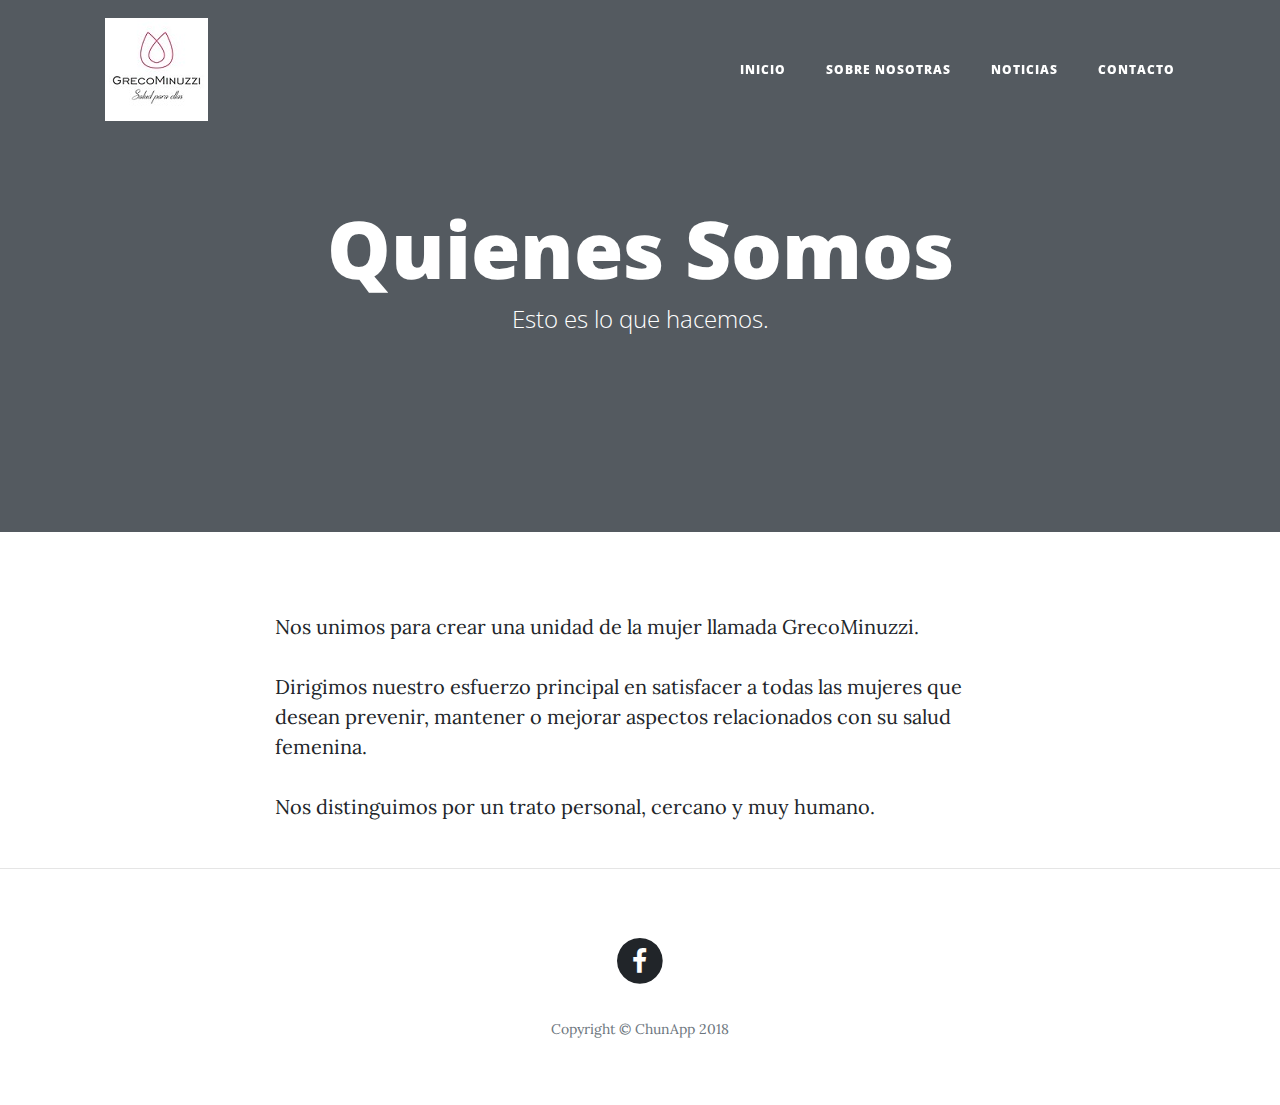
==== about.html @ c29d68e0 "commit inicial" ====
<!DOCTYPE html>
<html lang="en">

  <head>

    <meta charset="utf-8">
    <meta name="viewport" content="width=device-width, initial-scale=1, shrink-to-fit=no">
    <meta name="description" content="">
    <meta name="author" content="">

    <title>Greco Minuzzi</title>

    <link rel="icon" type="image/x-icon" href="img/greco-minuzzi-2-icono-size32.png">

    <!-- Bootstrap core CSS -->
    <link href="vendor/bootstrap/css/bootstrap.min.css" rel="stylesheet">

    <!-- Custom fonts for this template -->
    <link href="vendor/font-awesome/css/font-awesome.min.css" rel="stylesheet" type="text/css">
    <link href='https://fonts.googleapis.com/css?family=Lora:400,700,400italic,700italic' rel='stylesheet' type='text/css'>
    <link href='https://fonts.googleapis.com/css?family=Open+Sans:300italic,400italic,600italic,700italic,800italic,400,300,600,700,800' rel='stylesheet' type='text/css'>

    <!-- Custom styles for this template -->
    <!--<link href="css/clean-blog.min.css" rel="stylesheet">-->
    <link href="css/clean-blog.css" rel="stylesheet">

  </head>

  <body>

    <!-- Navigation -->
    <nav class="navbar navbar-expand-lg navbar-light fixed-top" id="mainNav">
      <div class="container">
        <a class="navbar-brand" href="index.html">
          <img class=“img-fluid" src='img/logo-chico.jpg'>
        </a>
        <button class="navbar-toggler navbar-toggler-right" type="button" data-toggle="collapse" data-target="#navbarResponsive" aria-controls="navbarResponsive" aria-expanded="false" aria-label="Toggle navigation">
          Menu
          <i class="fa fa-bars"></i>
        </button>
        <div class="collapse navbar-collapse" id="navbarResponsive">
          <ul class="navbar-nav ml-auto">
            <li class="nav-item">
              <a class="nav-link" href="index.html">Inicio</a>
            </li>
            <li class="nav-item">
              <a class="nav-link" href="about.html">Sobre Nosotras</a>
            </li>
            <li class="nav-item">
              <a class="nav-link" href="post.html">Noticias</a>
            </li>
            <li class="nav-item">
              <a class="nav-link" href="contact.html">Contacto</a>
            </li>
          </ul>
        </div>
      </div>
    </nav>

    <!-- Page Header -->
    <header class="masthead" style="background-image: url('img/about-bg.jpg')">
      <div class="overlay"></div>
      <div class="container">
        <div class="row">
          <div class="col-lg-8 col-md-10 mx-auto">
            <div class="page-heading">
              <h1>Quienes Somos</h1>
              <span class="subheading">Esto es lo que hacemos.</span>
            </div>
          </div>
        </div>
      </div>
    </header>

    <!-- Main Content -->
    <div class="container">
      <div class="row">
        <div class="col-lg-8 col-md-10 mx-auto">
          <p>Nos unimos para crear una unidad de la mujer llamada GrecoMinuzzi.</p>
          <p>Dirigimos nuestro esfuerzo principal en satisfacer a todas las mujeres que desean prevenir, mantener o mejorar aspectos relacionados con su salud femenina.</p>
          <p>Nos distinguimos por un trato personal, cercano y muy humano.</p>        
        </div>
      </div>
    </div>

    <hr>

    <!-- Footer -->
    <footer>
      <div class="container">
        <div class="row">
          <div class="col-lg-8 col-md-10 mx-auto">
            <ul class="list-inline text-center">
              <!--<li class="list-inline-item">
                <a href="#">
                  <span class="fa-stack fa-lg">
                    <i class="fa fa-circle fa-stack-2x"></i>
                    <i class="fa fa-twitter fa-stack-1x fa-inverse"></i>
                  </span>
                </a>
              </li>-->
              <li class="list-inline-item">
                <a href="https://www.facebook.com/grecominuzzisalud/" target="_blank">
                  <span class="fa-stack fa-lg">
                    <i class="fa fa-circle fa-stack-2x"></i>
                    <i class="fa fa-facebook fa-stack-1x fa-inverse"></i>
                  </span>
                </a>
              </li>
              <!--<li class="list-inline-item">
                <a href="#">
                  <span class="fa-stack fa-lg">
                    <i class="fa fa-circle fa-stack-2x"></i>
                    <i class="fa fa-github fa-stack-1x fa-inverse"></i>
                  </span>
                </a>
              </li>-->
            </ul>
            <p class="copyright text-muted">Copyright &copy; ChunApp 2018</p>
          </div>
        </div>
      </div>
    </footer>

    <!-- Bootstrap core JavaScript -->
    <script src="vendor/jquery/jquery.min.js"></script>
    <script src="vendor/bootstrap/js/bootstrap.bundle.min.js"></script>

    <!-- Custom scripts for this template -->
    <script src="js/clean-blog.min.js"></script>

  </body>

</html>
---- css/clean-blog.min.css ----
body{font-size:20px;color:#212529;font-family:Lora,'Times New Roman',serif}p{line-height:1.5;margin:30px 0}p a{text-decoration:underline}h1,h2,h3,h4,h5,h6{font-weight:800;font-family:'Open Sans','Helvetica Neue',Helvetica,Arial,sans-serif}a{color:#212529;-webkit-transition:all .2s;-moz-transition:all .2s;transition:all .2s}a:focus,a:hover{color:#0085a1}blockquote{font-style:italic;color:#868e96}.section-heading{font-size:36px;font-weight:700;margin-top:60px}.caption{font-size:14px;font-style:italic;display:block;margin:0;padding:10px;text-align:center;border-bottom-right-radius:5px;border-bottom-left-radius:5px}::-moz-selection{color:#fff;background:#0085a1;text-shadow:none}::selection{color:#fff;background:#0085a1;text-shadow:none}img::selection{color:#fff;background:0 0}img::-moz-selection{color:#fff;background:0 0}#mainNav{position:absolute;border-bottom:1px solid #e9ecef;background-color:#fff;font-family:'Open Sans','Helvetica Neue',Helvetica,Arial,sans-serif}#mainNav .navbar-brand{font-weight:800;color:#343a40}#mainNav .navbar-toggler{font-size:12px;font-weight:800;padding:13px;text-transform:uppercase;color:#343a40}#mainNav .navbar-nav>li.nav-item>a{font-size:12px;font-weight:800;letter-spacing:1px;text-transform:uppercase}@media only screen and (min-width:992px){#mainNav{border-bottom:1px solid transparent;background:0 0}#mainNav .navbar-brand{padding:10px 20px;color:#fff}#mainNav .navbar-brand:focus,#mainNav .navbar-brand:hover{color:rgba(255,255,255,.8)}#mainNav .navbar-nav>li.nav-item>a{padding:10px 20px;color:#fff}#mainNav .navbar-nav>li.nav-item>a:focus,#mainNav .navbar-nav>li.nav-item>a:hover{color:rgba(255,255,255,.8)}}@media only screen and (min-width:992px){#mainNav{-webkit-transition:background-color .2s;-moz-transition:background-color .2s;transition:background-color .2s;-webkit-transform:translate3d(0,0,0);-moz-transform:translate3d(0,0,0);-ms-transform:translate3d(0,0,0);-o-transform:translate3d(0,0,0);transform:translate3d(0,0,0);-webkit-backface-visibility:hidden}#mainNav.is-fixed{position:fixed;top:-67px;-webkit-transition:-webkit-transform .2s;-moz-transition:-moz-transform .2s;transition:transform .2s;border-bottom:1px solid #fff;background-color:rgba(255,255,255,.9)}#mainNav.is-fixed .navbar-brand{color:#212529}#mainNav.is-fixed .navbar-brand:focus,#mainNav.is-fixed .navbar-brand:hover{color:#0085a1}#mainNav.is-fixed .navbar-nav>li.nav-item>a{color:#212529}#mainNav.is-fixed .navbar-nav>li.nav-item>a:focus,#mainNav.is-fixed .navbar-nav>li.nav-item>a:hover{color:#0085a1}#mainNav.is-visible{-webkit-transform:translate3d(0,100%,0);-moz-transform:translate3d(0,100%,0);-ms-transform:translate3d(0,100%,0);-o-transform:translate3d(0,100%,0);transform:translate3d(0,100%,0)}}header.masthead{margin-bottom:50px;background:no-repeat center center;background-color:#868e96;background-attachment:scroll;position:relative;-webkit-background-size:cover;-moz-background-size:cover;-o-background-size:cover;background-size:cover}header.masthead .overlay{position:absolute;top:0;left:0;height:100%;width:100%;background-color:#212529;opacity:.5}header.masthead .page-heading,header.masthead .post-heading,header.masthead .site-heading{padding:200px 0 150px;color:#fff}@media only screen and (min-width:768px){header.masthead .page-heading,header.masthead .post-heading,header.masthead .site-heading{padding:200px 0}}header.masthead .page-heading,header.masthead .site-heading{text-align:center}header.masthead .page-heading h1,header.masthead .site-heading h1{font-size:50px;margin-top:0}header.masthead .page-heading .subheading,header.masthead .site-heading .subheading{font-size:24px;font-weight:300;line-height:1.1;display:block;margin:10px 0 0;font-family:'Open Sans','Helvetica Neue',Helvetica,Arial,sans-serif}@media only screen and (min-width:768px){header.masthead .page-heading h1,header.masthead .site-heading h1{font-size:80px}}header.masthead .post-heading h1{font-size:35px}header.masthead .post-heading .meta,header.masthead .post-heading .subheading{line-height:1.1;display:block}header.masthead .post-heading .subheading{font-size:24px;font-weight:600;margin:10px 0 30px;font-family:'Open Sans','Helvetica Neue',Helvetica,Arial,sans-serif}header.masthead .post-heading .meta{font-size:20px;font-weight:300;font-style:italic;font-family:Lora,'Times New Roman',serif}header.masthead .post-heading .meta a{color:#fff}@media only screen and (min-width:768px){header.masthead .post-heading h1{font-size:55px}header.masthead .post-heading .subheading{font-size:30px}}.post-preview>a{color:#212529}.post-preview>a:focus,.post-preview>a:hover{text-decoration:none;color:#0085a1}.post-preview>a>.post-title{font-size:30px;margin-top:30px;margin-bottom:10px}.post-preview>a>.post-subtitle{font-weight:300;margin:0 0 10px}.post-preview>.post-meta{font-size:18px;font-style:italic;margin-top:0;color:#868e96}.post-preview>.post-meta>a{text-decoration:none;color:#212529}.post-preview>.post-meta>a:focus,.post-preview>.post-meta>a:hover{text-decoration:underline;color:#0085a1}@media only screen and (min-width:768px){.post-preview>a>.post-title{font-size:36px}}.floating-label-form-group{font-size:14px;position:relative;margin-bottom:0;padding-bottom:.5em;border-bottom:1px solid #dee2e6}.floating-label-form-group input,.floating-label-form-group textarea{font-size:1.5em;position:relative;z-index:1;padding:0;resize:none;border:none;border-radius:0;background:0 0;box-shadow:none!important;font-family:Lora,'Times New Roman',serif}.floating-label-form-group input::-webkit-input-placeholder,.floating-label-form-group textarea::-webkit-input-placeholder{color:#868e96;font-family:Lora,'Times New Roman',serif}.floating-label-form-group label{font-size:.85em;line-height:1.764705882em;position:relative;z-index:0;top:2em;display:block;margin:0;-webkit-transition:top .3s ease,opacity .3s ease;-moz-transition:top .3s ease,opacity .3s ease;-ms-transition:top .3s ease,opacity .3s ease;transition:top .3s ease,opacity .3s ease;vertical-align:middle;vertical-align:baseline;opacity:0}.floating-label-form-group .help-block{margin:15px 0}.floating-label-form-group-with-value label{top:0;opacity:1}.floating-label-form-group-with-focus label{color:#0085a1}form .form-group:first-child .floating-label-form-group{border-top:1px solid #dee2e6}footer{padding:50px 0 65px}footer .list-inline{margin:0;padding:0}footer .copyright{font-size:14px;margin-bottom:0;text-align:center}.btn{font-size:14px;font-weight:800;padding:15px 25px;letter-spacing:1px;text-transform:uppercase;border-radius:0;font-family:'Open Sans','Helvetica Neue',Helvetica,Arial,sans-serif}.btn-primary{background-color:#0085a1;border-color:#0085a1}.btn-primary:active,.btn-primary:focus,.btn-primary:hover{color:#fff;background-color:#00657b!important;border-color:#00657b!important}.btn-lg{font-size:16px;padding:25px 35px}
---- css/clean-blog.css ----
body {
  font-size: 20px;
  color: #212529;
  font-family: 'Lora', 'Times New Roman', serif;
}

p {
  line-height: 1.5;
  margin: 30px 0;
}

p a {
  text-decoration: underline;
}

h1,
h2,
h3,
h4,
h5,
h6 {
  font-weight: 800;
  font-family: 'Open Sans', 'Helvetica Neue', Helvetica, Arial, sans-serif;
}

a {
  color: #212529;
  -webkit-transition: all 0.2s;
  -moz-transition: all 0.2s;
  transition: all 0.2s;
}

a:focus, a:hover {
  color: #F06292;
}

blockquote {
  font-style: italic;
  color: #868e96;
}

.section-heading {
  font-size: 36px;
  font-weight: 700;
  margin-top: 60px;
}

.caption {
  font-size: 14px;
  font-style: italic;
  display: block;
  margin: 0;
  padding: 10px;
  text-align: center;
  border-bottom-right-radius: 5px;
  border-bottom-left-radius: 5px;
}

::-moz-selection {
  color: #fff;
  background: #0085A1;
  text-shadow: none;
}

::selection {
  color: #fff;
  background: #0085A1;
  text-shadow: none;
}

img::selection {
  color: #fff;
  background: transparent;
}

img::-moz-selection {
  color: #fff;
  background: transparent;
}

#mainNav {
  position: absolute;
  border-bottom: 1px solid #e9ecef;
  background-color: white;
  font-family: 'Open Sans', 'Helvetica Neue', Helvetica, Arial, sans-serif;
}

#mainNav .navbar-brand {
  font-weight: 800;
  color: #343a40;
}

#mainNav .navbar-toggler {
  font-size: 12px;
  font-weight: 800;
  padding: 13px;
  text-transform: uppercase;
  color: #343a40;
}

#mainNav .navbar-nav > li.nav-item > a {
  font-size: 12px;
  font-weight: 800;
  letter-spacing: 1px;
  text-transform: uppercase;
}

@media only screen and (min-width: 992px) {
  #mainNav {
    border-bottom: 1px solid transparent;
    background: transparent;
  }
  #mainNav .navbar-brand {
    padding: 10px 20px;
    color: #fff;
  }
  #mainNav .navbar-brand:focus, #mainNav .navbar-brand:hover {
    color: rgba(255, 255, 255, 0.8);
  }
  #mainNav .navbar-nav > li.nav-item > a {
    padding: 10px 20px;
    color: #fff;
  }
  #mainNav .navbar-nav > li.nav-item > a:focus, #mainNav .navbar-nav > li.nav-item > a:hover {
    color: rgba(255, 255, 255, 0.8);
  }
}

@media only screen and (min-width: 992px) {
  #mainNav {
    -webkit-transition: background-color 0.2s;
    -moz-transition: background-color 0.2s;
    transition: background-color 0.2s;
    /* Force Hardware Acceleration in WebKit */
    -webkit-transform: translate3d(0, 0, 0);
    -moz-transform: translate3d(0, 0, 0);
    -ms-transform: translate3d(0, 0, 0);
    -o-transform: translate3d(0, 0, 0);
    transform: translate3d(0, 0, 0);
    -webkit-backface-visibility: hidden;
  }
  #mainNav.is-fixed {
    /* when the user scrolls down, we hide the header right above the viewport */
    position: fixed;
    top: -67px;
    -webkit-transition: -webkit-transform 0.2s;
    -moz-transition: -moz-transform 0.2s;
    transition: transform 0.2s;
    border-bottom: 1px solid white;
    background-color: rgba(255, 255, 255, 0.9);
  }
  #mainNav.is-fixed .navbar-brand {
    color: #212529;
  }
  #mainNav.is-fixed .navbar-brand:focus, #mainNav.is-fixed .navbar-brand:hover {
    color: #0085A1;
  }
  #mainNav.is-fixed .navbar-nav > li.nav-item > a {
    color: #212529;
  }
  #mainNav.is-fixed .navbar-nav > li.nav-item > a:focus, #mainNav.is-fixed .navbar-nav > li.nav-item > a:hover {
    color: #0085A1;
  }
  #mainNav.is-visible {
    /* if the user changes the scrolling direction, we show the header */
    -webkit-transform: translate3d(0, 100%, 0);
    -moz-transform: translate3d(0, 100%, 0);
    -ms-transform: translate3d(0, 100%, 0);
    -o-transform: translate3d(0, 100%, 0);
    transform: translate3d(0, 100%, 0);
  }
}

header.masthead {
  margin-bottom: 50px;
  background: no-repeat center center;
  background-color: #868e96;
  background-attachment: scroll;
  position: relative;
  -webkit-background-size: cover;
  -moz-background-size: cover;
  -o-background-size: cover;
  background-size: cover;
}

header.masthead .overlay {
  position: absolute;
  top: 0;
  left: 0;
  height: 100%;
  width: 100%;
  background-color: #212529;
  opacity: 0.5;
}

header.masthead .page-heading,
header.masthead .post-heading,
header.masthead .site-heading {
  padding: 200px 0 150px;
  color: white;
}

@media only screen and (min-width: 768px) {
  header.masthead .page-heading,
  header.masthead .post-heading,
  header.masthead .site-heading {
    padding: 200px 0;
  }
}

header.masthead .page-heading,
header.masthead .site-heading {
  text-align: center;
}

header.masthead .page-heading h1,
header.masthead .site-heading h1 {
  font-size: 50px;
  margin-top: 0;
}

header.masthead .page-heading .subheading,
header.masthead .site-heading .subheading {
  font-size: 24px;
  font-weight: 300;
  line-height: 1.1;
  display: block;
  margin: 10px 0 0;
  font-family: 'Open Sans', 'Helvetica Neue', Helvetica, Arial, sans-serif;
}

@media only screen and (min-width: 768px) {
  header.masthead .page-heading h1,
  header.masthead .site-heading h1 {
    font-size: 80px;
  }
}

header.masthead .post-heading h1 {
  font-size: 35px;
}

header.masthead .post-heading .meta,
header.masthead .post-heading .subheading {
  line-height: 1.1;
  display: block;
}

header.masthead .post-heading .subheading {
  font-size: 24px;
  font-weight: 600;
  margin: 10px 0 30px;
  font-family: 'Open Sans', 'Helvetica Neue', Helvetica, Arial, sans-serif;
}

header.masthead .post-heading .meta {
  font-size: 20px;
  font-weight: 300;
  font-style: italic;
  font-family: 'Lora', 'Times New Roman', serif;
}

header.masthead .post-heading .meta a {
  color: #fff;
}

@media only screen and (min-width: 768px) {
  header.masthead .post-heading h1 {
    font-size: 55px;
  }
  header.masthead .post-heading .subheading {
    font-size: 30px;
  }
}

.post-preview > a {
  color: #212529;
}

.post-preview > a:focus, .post-preview > a:hover {
  text-decoration: none;
  color: #0085A1;
}

.post-preview > a > .post-title {
  font-size: 30px;
  margin-top: 30px;
  margin-bottom: 10px;
}

.post-preview > a > .post-subtitle {
  font-weight: 300;
  margin: 0 0 10px;
}

.post-preview > .post-meta {
  font-size: 18px;
  font-style: italic;
  margin-top: 0;
  color: #868e96;
}

.post-preview > .post-meta > a {
  text-decoration: none;
  color: #212529;
}

.post-preview > .post-meta > a:focus, .post-preview > .post-meta > a:hover {
  text-decoration: underline;
  color: #0085A1;
}

@media only screen and (min-width: 768px) {
  .post-preview > a > .post-title {
    font-size: 36px;
  }
}

.floating-label-form-group {
  font-size: 14px;
  position: relative;
  margin-bottom: 0;
  padding-bottom: 0.5em;
  border-bottom: 1px solid #dee2e6;
}

.floating-label-form-group input,
.floating-label-form-group textarea {
  font-size: 1.5em;
  position: relative;
  z-index: 1;
  padding: 0;
  resize: none;
  border: none;
  border-radius: 0;
  background: none;
  box-shadow: none !important;
  font-family: 'Lora', 'Times New Roman', serif;
}

.floating-label-form-group input::-webkit-input-placeholder,
.floating-label-form-group textarea::-webkit-input-placeholder {
  color: #868e96;
  font-family: 'Lora', 'Times New Roman', serif;
}

.floating-label-form-group label {
  font-size: 0.85em;
  line-height: 1.764705882em;
  position: relative;
  z-index: 0;
  top: 2em;
  display: block;
  margin: 0;
  -webkit-transition: top 0.3s ease, opacity 0.3s ease;
  -moz-transition: top 0.3s ease, opacity 0.3s ease;
  -ms-transition: top 0.3s ease, opacity 0.3s ease;
  transition: top 0.3s ease, opacity 0.3s ease;
  vertical-align: middle;
  vertical-align: baseline;
  opacity: 0;
}

.floating-label-form-group .help-block {
  margin: 15px 0;
}

.floating-label-form-group-with-value label {
  top: 0;
  opacity: 1;
}

.floating-label-form-group-with-focus label {
  color: #0085A1;
}

form .form-group:first-child .floating-label-form-group {
  border-top: 1px solid #dee2e6;
}

footer {
  padding: 50px 0 65px;
}

footer .list-inline {
  margin: 0;
  padding: 0;
}

footer .copyright {
  font-size: 14px;
  margin-bottom: 0;
  text-align: center;
}

.btn {
  font-size: 14px;
  font-weight: 800;
  padding: 15px 25px;
  letter-spacing: 1px;
  text-transform: uppercase;
  border-radius: 0;
  font-family: 'Open Sans', 'Helvetica Neue', Helvetica, Arial, sans-serif;
}

.btn-primary {
  background-color: #F06292;
  border-color: #F06292;
}

.btn-primary:hover, .btn-primary:focus, .btn-primary:active {
  color: #fff;
  background-color: #EC407A !important;
  border-color: #EC407A !important;
}

.btn-lg {
  font-size: 16px;
  padding: 25px 35px;
}
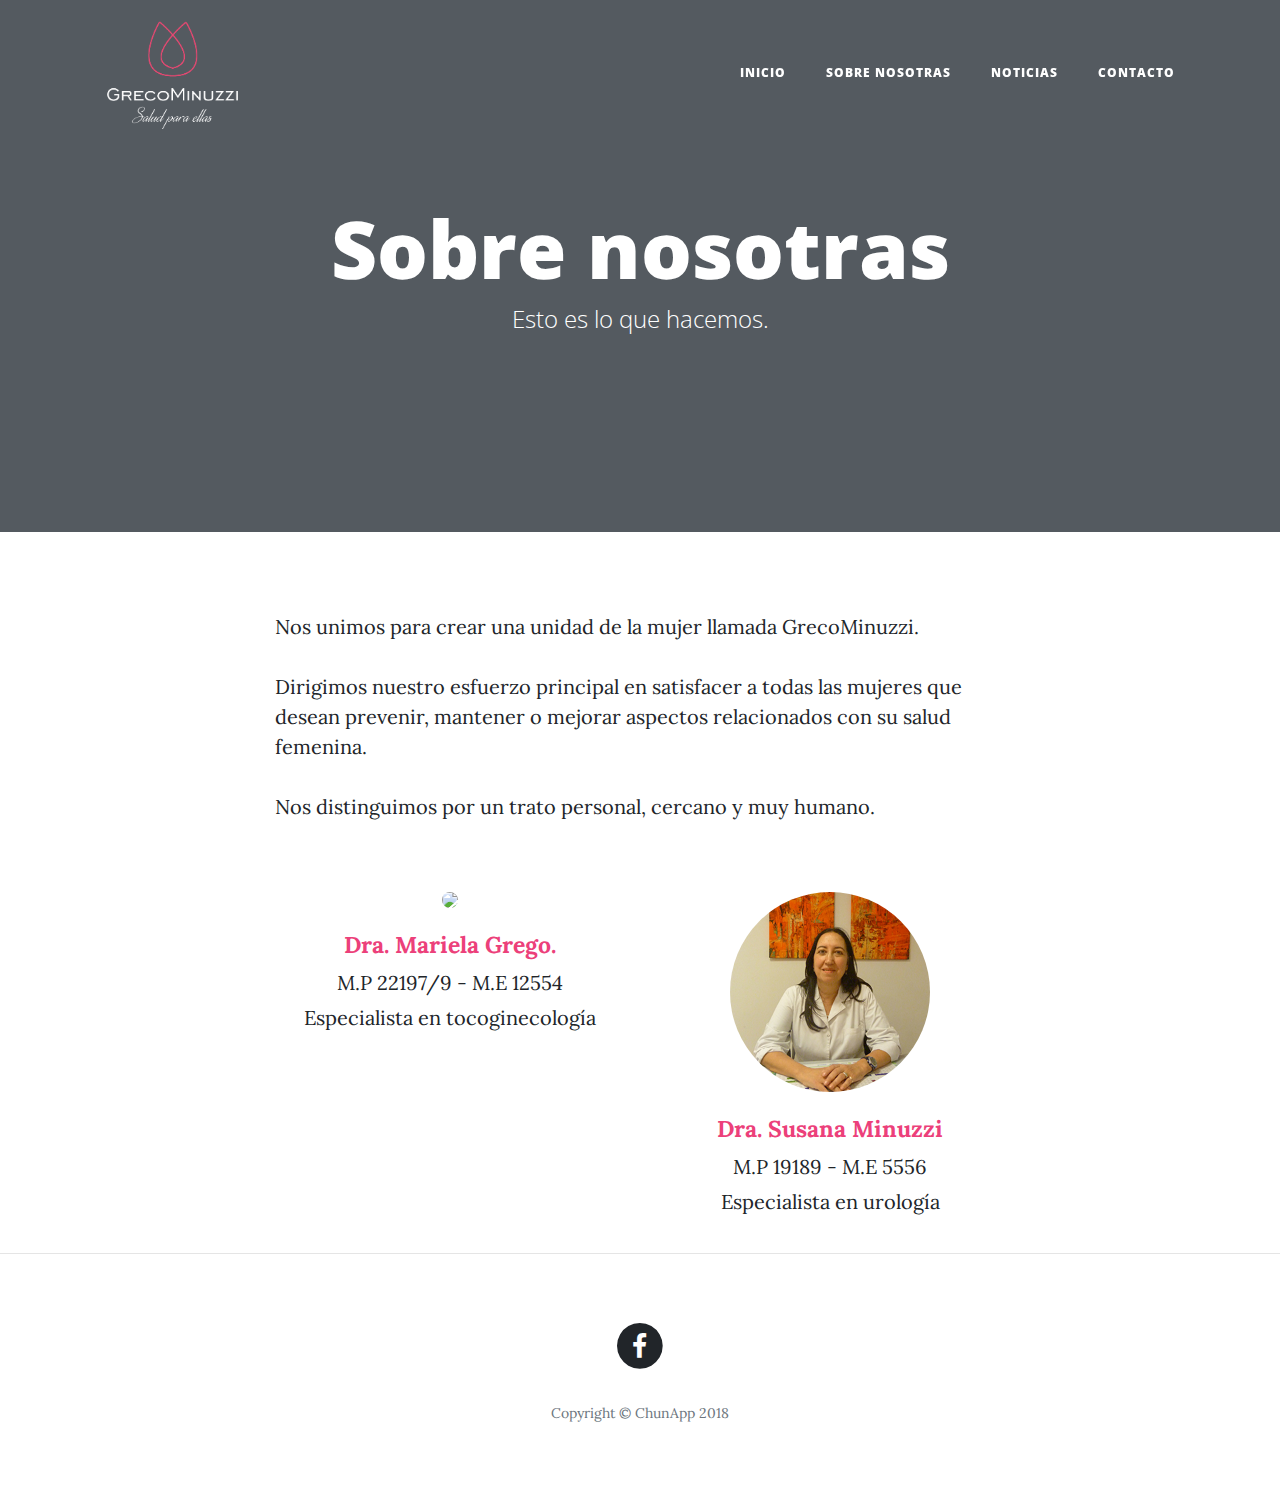
==== commit 02039c94: "Navbar fix with logos - About update - Index hover fix" ====
--- a/about.html
+++ b/about.html
@@ -32,7 +32,8 @@
     <nav class="navbar navbar-expand-lg navbar-light fixed-top" id="mainNav">
       <div class="container">
         <a class="navbar-brand" href="index.html">
-          <img class=“img-fluid" src='img/logo-chico.jpg'>
+            <img class="img-fluid logo" src="img/logo-white.png">
+            <img class="img-fluid isotipo" src="img/isotipo.png">
         </a>
         <button class="navbar-toggler navbar-toggler-right" type="button" data-toggle="collapse" data-target="#navbarResponsive" aria-controls="navbarResponsive" aria-expanded="false" aria-label="Toggle navigation">
           Menu
@@ -64,7 +65,7 @@
         <div class="row">
           <div class="col-lg-8 col-md-10 mx-auto">
             <div class="page-heading">
-              <h1>Quienes Somos</h1>
+              <h1>Sobre nosotras</h1>
               <span class="subheading">Esto es lo que hacemos.</span>
             </div>
           </div>
@@ -78,9 +79,31 @@
         <div class="col-lg-8 col-md-10 mx-auto">
           <p>Nos unimos para crear una unidad de la mujer llamada GrecoMinuzzi.</p>
           <p>Dirigimos nuestro esfuerzo principal en satisfacer a todas las mujeres que desean prevenir, mantener o mejorar aspectos relacionados con su salud femenina.</p>
-          <p>Nos distinguimos por un trato personal, cercano y muy humano.</p>        
+          <p>Nos distinguimos por un trato personal, cercano y muy humano.</p>
         </div>
       </div>
+    </div>
+
+    <!-- EQUIPO -->
+    <div class="container teammates">
+        <div class="row">
+            <div class="col-lg-8 col-md-10 mx-auto">
+                <div class="row">
+                    <div class="col-12 col-md-6 team-mate text-center">
+                        <img class="img-fluid" src="img/mariela-greco.jpg">
+                        <p class="name">Dra. Mariela Grego.</p>
+                        <p class="mp">M.P 22197/9 - M.E 12554</p>
+                        <p>Especialista en tocoginecología</p>
+                    </div>
+                    <div class="col-12 col-md-6 team-mate text-center">
+                        <img class="img-fluid" src="img/susana-minuzzi.jpg">
+                        <p class="name">Dra. Susana Minuzzi</p>
+                        <p class="mp">M.P 19189 - M.E 5556</p>
+                        <p>Especialista en urología</p>
+                    </div>
+                </div>
+            </div>
+        </div>
     </div>
 
     <hr>
--- a/css/clean-blog.css
+++ b/css/clean-blog.css
@@ -103,6 +103,22 @@
   font-weight: 800;
   letter-spacing: 1px;
   text-transform: uppercase;
+}
+
+#mainNav .logo{ max-width: 135px; }
+
+#mainNav .isotipo{
+    display: none;
+    max-width: 40px;
+}
+
+#mainNav.is-fixed .isotipo{ display: block; }
+
+#mainNav.is-fixed .logo{ display: none; }
+
+@media (max-width: 768px){
+    #mainNav .isotipo{ display: block !important; }
+    #mainNav .logo{ display: none !important; }
 }
 
 @media only screen and (min-width: 992px) {
@@ -142,7 +158,7 @@
   #mainNav.is-fixed {
     /* when the user scrolls down, we hide the header right above the viewport */
     position: fixed;
-    top: -67px;
+    top: 0px;
     -webkit-transition: -webkit-transform 0.2s;
     -moz-transition: -moz-transform 0.2s;
     transition: transform 0.2s;
@@ -153,22 +169,21 @@
     color: #212529;
   }
   #mainNav.is-fixed .navbar-brand:focus, #mainNav.is-fixed .navbar-brand:hover {
-    color: #0085A1;
+    color: #EC407A;
   }
   #mainNav.is-fixed .navbar-nav > li.nav-item > a {
     color: #212529;
   }
   #mainNav.is-fixed .navbar-nav > li.nav-item > a:focus, #mainNav.is-fixed .navbar-nav > li.nav-item > a:hover {
-    color: #0085A1;
-  }
-  #mainNav.is-visible {
-    /* if the user changes the scrolling direction, we show the header */
+    color: #EC407A;
+  }
+  /*#mainNav.is-visible {
     -webkit-transform: translate3d(0, 100%, 0);
     -moz-transform: translate3d(0, 100%, 0);
     -ms-transform: translate3d(0, 100%, 0);
     -o-transform: translate3d(0, 100%, 0);
     transform: translate3d(0, 100%, 0);
-  }
+  }*/
 }
 
 header.masthead {
@@ -279,7 +294,7 @@
 
 .post-preview > a:focus, .post-preview > a:hover {
   text-decoration: none;
-  color: #0085A1;
+  color: #EC407A;
 }
 
 .post-preview > a > .post-title {
@@ -307,7 +322,7 @@
 
 .post-preview > .post-meta > a:focus, .post-preview > .post-meta > a:hover {
   text-decoration: underline;
-  color: #0085A1;
+  color: #EC407A;
 }
 
 @media only screen and (min-width: 768px) {
@@ -418,3 +433,27 @@
   font-size: 16px;
   padding: 25px 35px;
 }
+
+.teammates{ margin-top: 40px; }
+
+.teammates .team-mate{ margin-bottom: 20px; }
+
+.teammates img{
+    border-radius: 50%;
+    max-width: 200px;
+    margin-bottom: 20px;
+}
+
+.teammates p{
+    margin: 0;
+}
+
+.teammates .name{
+    font-weight: bold;
+    font-size: 23px;
+    color: #EC407A;
+}
+
+.teammates .mp{
+    margin: 5px 0;
+}
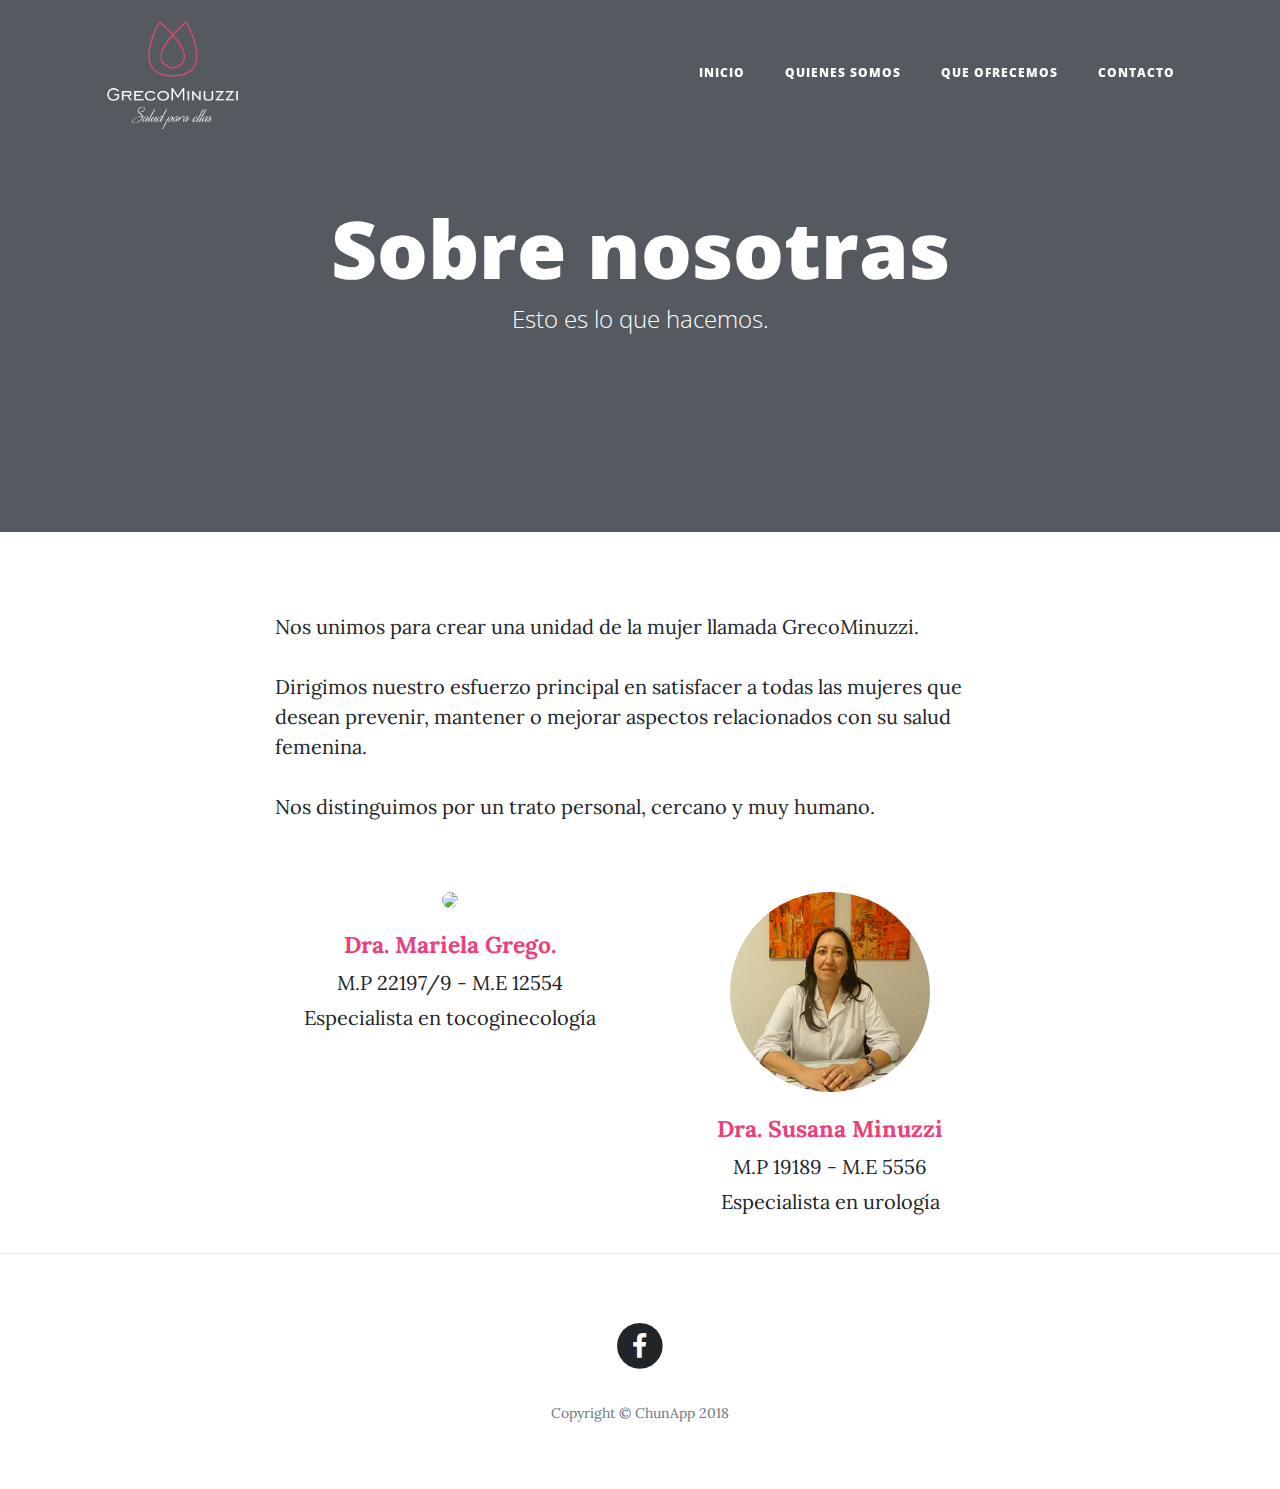
==== commit 575d3696: "commit de menu para prueba" ====
--- a/about.html
+++ b/about.html
@@ -45,10 +45,10 @@
               <a class="nav-link" href="index.html">Inicio</a>
             </li>
             <li class="nav-item">
-              <a class="nav-link" href="about.html">Sobre Nosotras</a>
+              <a class="nav-link" href="about.html">Quienes Somos</a>
             </li>
             <li class="nav-item">
-              <a class="nav-link" href="post.html">Noticias</a>
+              <a class="nav-link" href="post.html">Que Ofrecemos</a>
             </li>
             <li class="nav-item">
               <a class="nav-link" href="contact.html">Contacto</a>
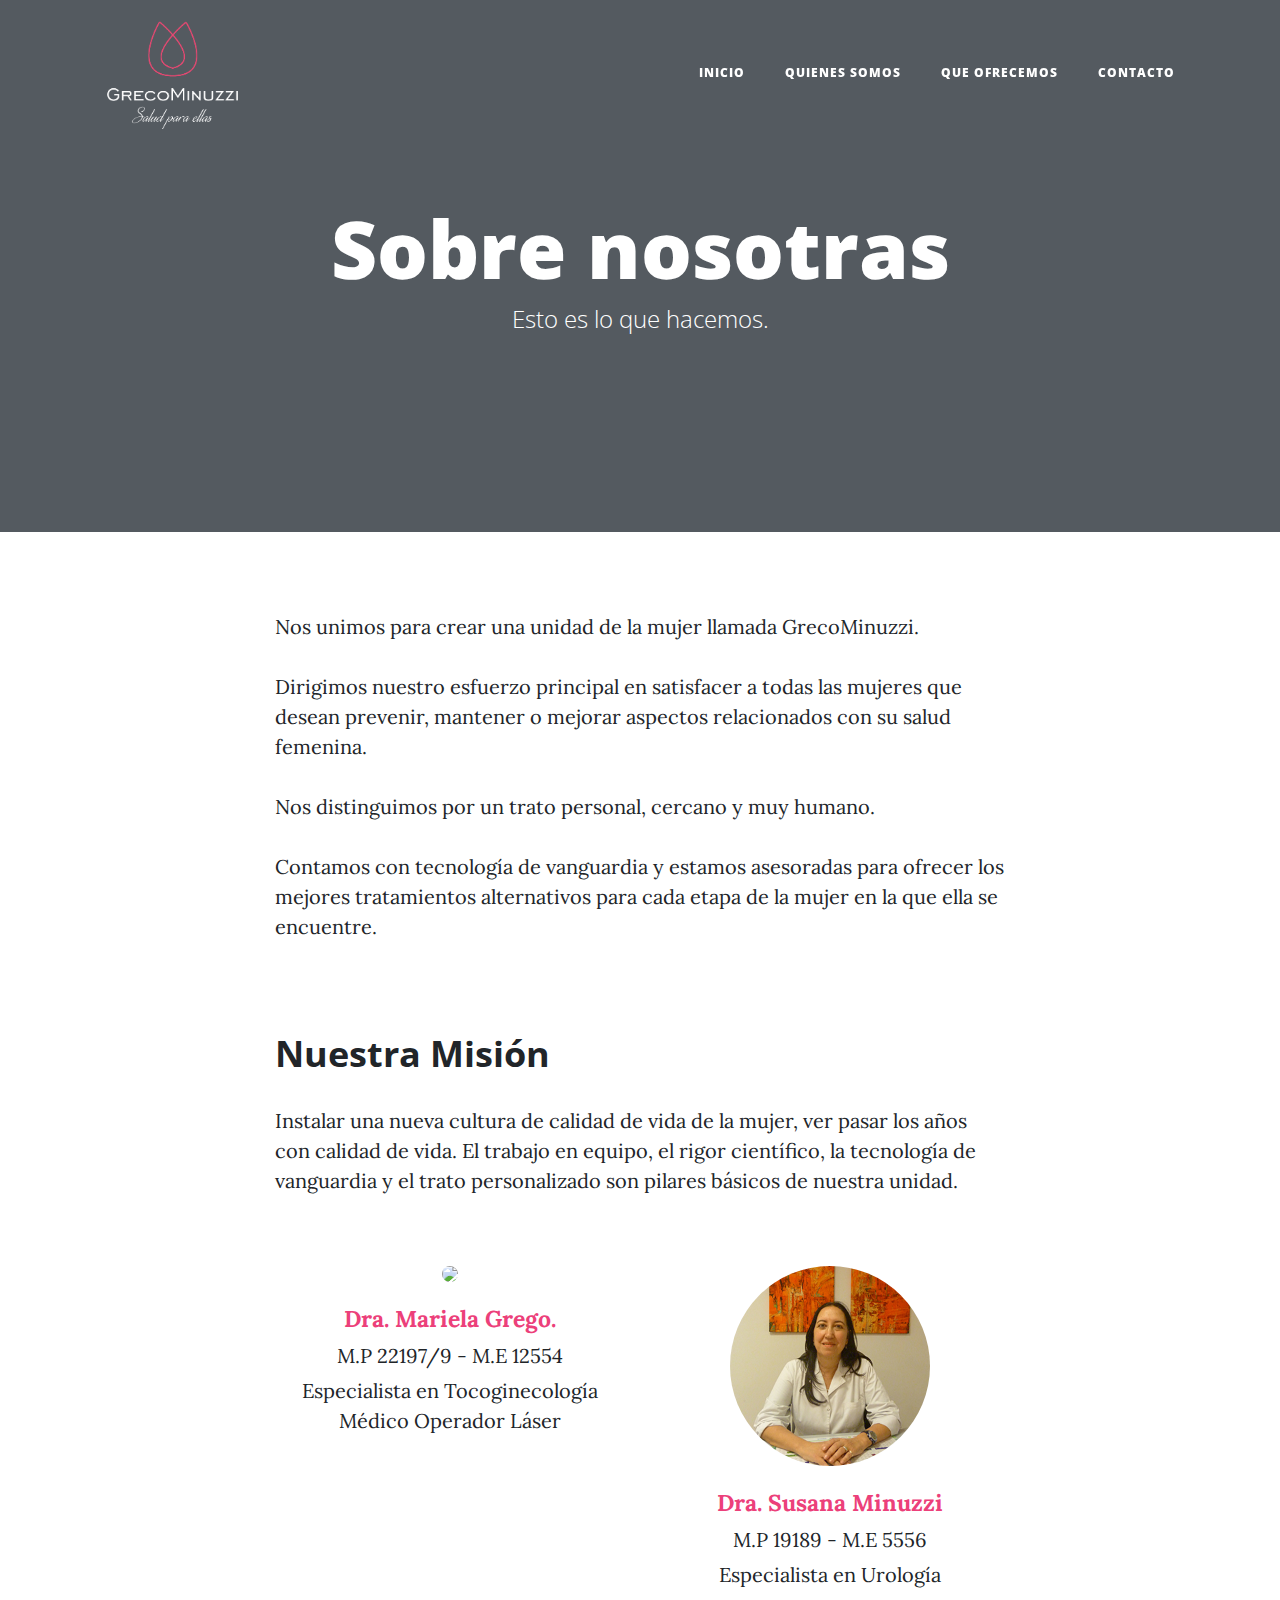
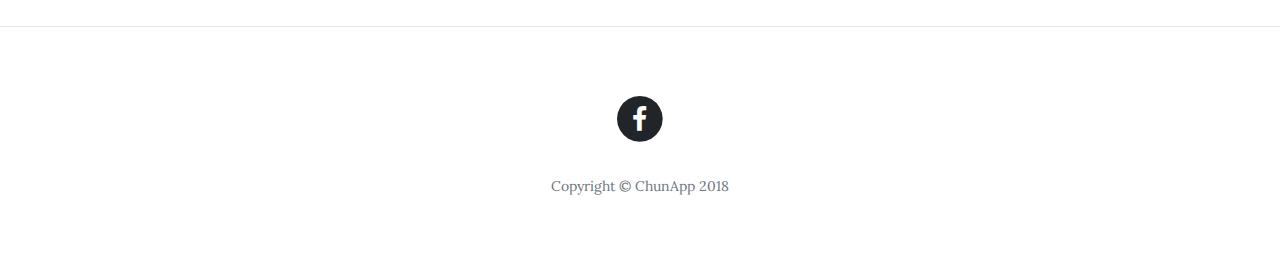
==== commit 56faaf78: "agrego imagenes y contenido" ====
--- a/about.html
+++ b/about.html
@@ -80,6 +80,16 @@
           <p>Nos unimos para crear una unidad de la mujer llamada GrecoMinuzzi.</p>
           <p>Dirigimos nuestro esfuerzo principal en satisfacer a todas las mujeres que desean prevenir, mantener o mejorar aspectos relacionados con su salud femenina.</p>
           <p>Nos distinguimos por un trato personal, cercano y muy humano.</p>
+          <p>Contamos con tecnología de vanguardia y estamos asesoradas para ofrecer los mejores tratamientos alternativos para cada etapa de la mujer en la que ella se encuentre.</p>
+        </div>
+      </div>
+    </div>
+
+    <div class="container">
+      <div class="row">
+        <div class="col-lg-8 col-md-10 mx-auto">
+          <h2 class="section-heading">Nuestra Misión</h2>
+            <p>Instalar una nueva cultura de calidad de vida de la mujer, ver pasar los años con calidad de vida. El trabajo en equipo, el rigor científico, la tecnología de vanguardia y el trato personalizado son pilares básicos de nuestra unidad.</p>
         </div>
       </div>
     </div>
@@ -93,18 +103,19 @@
                         <img class="img-fluid" src="img/mariela-greco.jpg">
                         <p class="name">Dra. Mariela Grego.</p>
                         <p class="mp">M.P 22197/9 - M.E 12554</p>
-                        <p>Especialista en tocoginecología</p>
+                        <p>Especialista en Tocoginecología</p>
+                        <p>Médico Operador Láser</p>
                     </div>
                     <div class="col-12 col-md-6 team-mate text-center">
                         <img class="img-fluid" src="img/susana-minuzzi.jpg">
                         <p class="name">Dra. Susana Minuzzi</p>
                         <p class="mp">M.P 19189 - M.E 5556</p>
-                        <p>Especialista en urología</p>
+                        <p>Especialista en Urología</p>
                     </div>
                 </div>
             </div>
         </div>
-    </div>
+    </div>    
 
     <hr>
 
